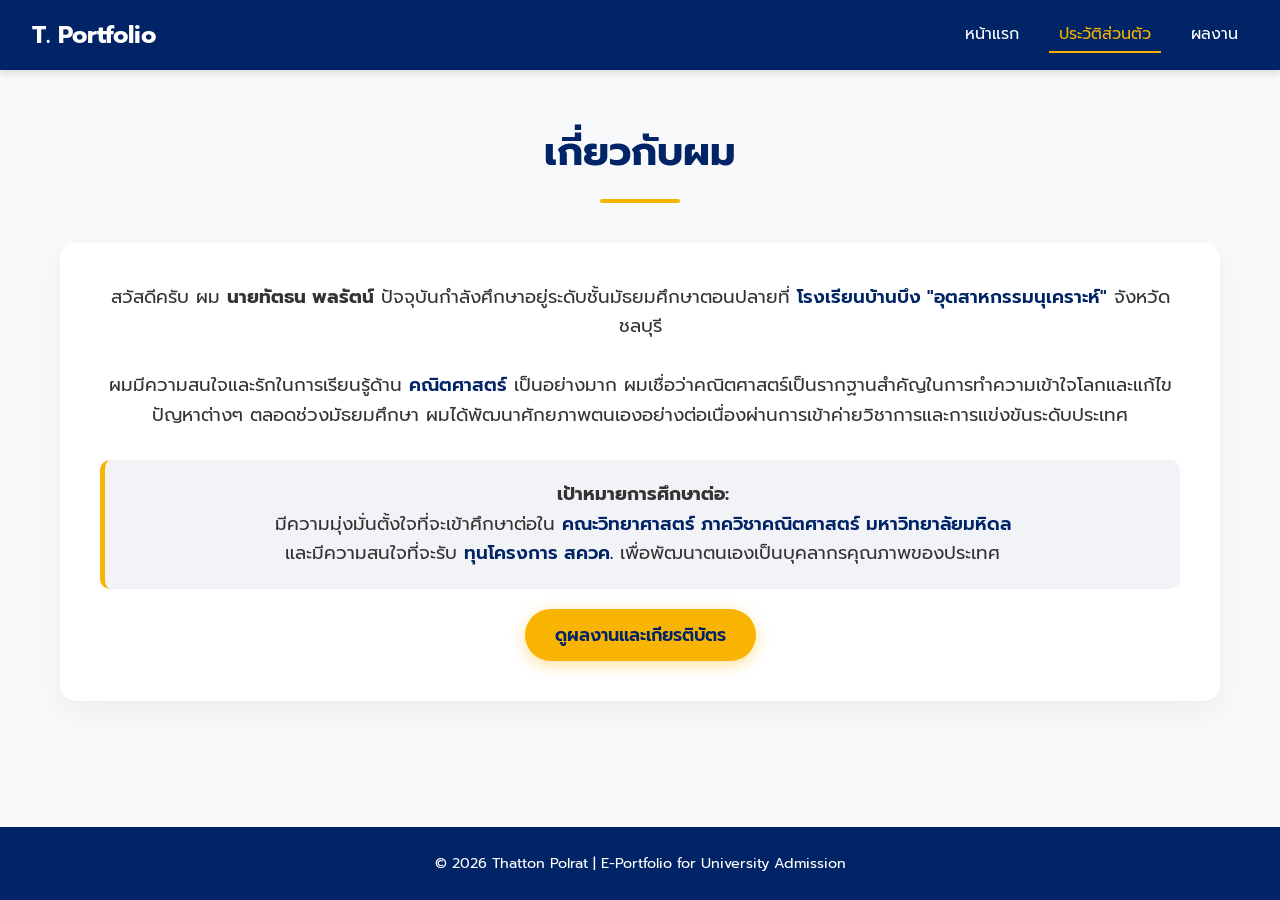
==== about.html @ 31f8aa61 "Create about.html" ====
<!DOCTYPE html>
<html lang="th">
<head>
    <meta charset="UTF-8">
    <meta name="viewport" content="width=device-width, initial-scale=1.0">
    <title>ประวัติส่วนตัว | ทัตธน พลรัตน์</title>
    <link href="https://fonts.googleapis.com/css2?family=Prompt:wght@300;400;600;700&display=swap" rel="stylesheet">
    <link rel="stylesheet" href="style.css">
</head>
<body>

    <nav>
        <a href="index.html" class="logo">T. Portfolio</a>
        <ul>
            <li><a href="index.html">หน้าแรก</a></li>
            <li><a href="about.html" class="active">ประวัติส่วนตัว</a></li>
            <li><a href="portfolio.html">ผลงาน</a></li>
        </ul>
    </nav>

    <main class="page-content">
        <h2 class="section-title">เกี่ยวกับผม</h2>
        <div class="about-grid">
            <p>สวัสดีครับ ผม <strong>นายทัตธน พลรัตน์</strong> ปัจจุบันกำลังศึกษาอยู่ระดับชั้นมัธยมศึกษาตอนปลายที่ <span class="highlight">โรงเรียนบ้านบึง "อุตสาหกรรมนุเคราะห์"</span> จังหวัดชลบุรี</p>
            <br>
            <p>ผมมีความสนใจและรักในการเรียนรู้ด้าน <span class="highlight">คณิตศาสตร์</span> เป็นอย่างมาก ผมเชื่อว่าคณิตศาสตร์เป็นรากฐานสำคัญในการทำความเข้าใจโลกและแก้ไขปัญหาต่างๆ ตลอดช่วงมัธยมศึกษา ผมได้พัฒนาศักยภาพตนเองอย่างต่อเนื่องผ่านการเข้าค่ายวิชาการและการแข่งขันระดับประเทศ</p>
            
            <div class="target-box">
                <strong>เป้าหมายการศึกษาต่อ:</strong> 
                <br>มีความมุ่งมั่นตั้งใจที่จะเข้าศึกษาต่อใน <span class="highlight">คณะวิทยาศาสตร์ ภาควิชาคณิตศาสตร์ มหาวิทยาลัยมหิดล</span> 
                <br>และมีความสนใจที่จะรับ <span class="highlight">ทุนโครงการ สควค.</span> เพื่อพัฒนาตนเองเป็นบุคลากรคุณภาพของประเทศ
            </div>
            
            <a href="portfolio.html" class="btn">ดูผลงานและเกียรติบัตร</a>
        </div>
    </main>

    <footer>
        <p>&copy; 2026 Thatton Polrat | E-Portfolio for University Admission</p>
    </footer>

</body>
</html>
---- style.css ----
:root {
    --primary-color: #002466; /* สีน้ำเงินมหิดล */
    --secondary-color: #F8B400; /* สีเหลืองทอง */
    --bg-color: #F8F9FA;
    --text-color: #333333;
}

* {
    margin: 0;
    padding: 0;
    box-sizing: border-box;
    font-family: 'Prompt', sans-serif;
}

body {
    background-color: var(--bg-color);
    color: var(--text-color);
    line-height: 1.6;
    display: flex;
    flex-direction: column;
    min-height: 100vh;
}

/* Navbar */
nav {
    background-color: var(--primary-color);
    padding: 1rem 2rem;
    position: fixed;
    width: 100%;
    top: 0;
    z-index: 1000;
    display: flex;
    justify-content: space-between;
    align-items: center;
    box-shadow: 0 4px 6px rgba(0,0,0,0.1);
}

nav .logo {
    color: white;
    font-size: 1.5rem;
    font-weight: 700;
    text-decoration: none;
}

nav ul {
    list-style: none;
    display: flex;
    gap: 20px;
}

nav ul li a {
    color: white;
    text-decoration: none;
    font-weight: 400;
    padding: 5px 10px;
    transition: all 0.3s;
}

nav ul li a:hover, nav ul li a.active {
    color: var(--secondary-color);
    border-bottom: 2px solid var(--secondary-color);
}

/* ปุ่มทั่วไป */
.btn {
    padding: 12px 30px;
    background-color: var(--secondary-color);
    color: var(--primary-color);
    text-decoration: none;
    font-weight: 600;
    border-radius: 30px;
    font-size: 1.1rem;
    transition: all 0.3s;
    box-shadow: 0 4px 15px rgba(248, 180, 0, 0.4);
    display: inline-block;
    margin-top: 20px;
}

.btn:hover {
    background-color: #fff;
    transform: translateY(-3px);
    box-shadow: 0 6px 20px rgba(255, 255, 255, 0.4);
}

/* Container สำหรับหน้าย่อย */
.page-content {
    margin-top: 80px; /* เว้นที่ให้ Navbar */
    flex-grow: 1;
    max-width: 1200px;
    margin-left: auto;
    margin-right: auto;
    padding: 40px 20px;
    width: 100%;
}

.section-title {
    text-align: center;
    font-size: 2.5rem;
    color: var(--primary-color);
    margin-bottom: 40px;
    position: relative;
}

.section-title::after {
    content: '';
    width: 80px;
    height: 4px;
    background-color: var(--secondary-color);
    display: block;
    margin: 15px auto 0;
    border-radius: 2px;
}

/* Footer */
footer {
    text-align: center;
    padding: 25px;
    background: var(--primary-color);
    color: white;
    font-size: 0.9rem;
    margin-top: auto; /* ดันให้อยู่ล่างสุดเสมอ */
}

/* Hero Section (เฉพาะหน้าแรก) */
header.hero {
    height: 100vh;
    display: flex;
    flex-direction: column;
    justify-content: center;
    align-items: center;
    text-align: center;
    background: linear-gradient(rgba(0, 36, 102, 0.85), rgba(0, 36, 102, 0.95)), url('https://images.unsplash.com/photo-1635070041078-e363dbe005cb?ixlib=rb-4.0.3&auto=format&fit=crop&w=1920&q=80') center/cover;
    color: white;
    padding: 0 20px;
}

header.hero h1 {
    font-size: 4rem;
    margin-bottom: 10px;
    color: var(--secondary-color);
}

header.hero h2 {
    font-size: 1.5rem;
    font-weight: 300;
    max-width: 800px;
}

/* หน้า About */
.about-grid {
    background: white;
    padding: 40px;
    border-radius: 15px;
    box-shadow: 0 10px 30px rgba(0,0,0,0.05);
    text-align: center;
    font-size: 1.15rem;
}
.highlight {
    color: var(--primary-color);
    font-weight: 600;
}
.target-box {
    background: rgba(0, 36, 102, 0.05);
    padding: 20px;
    border-radius: 10px;
    border-left: 5px solid var(--secondary-color);
    margin-top: 30px;
}

/* หน้า Portfolio */
.portfolio-grid {
    display: grid;
    grid-template-columns: repeat(auto-fit, minmax(320px, 1fr));
    gap: 30px;
}
.card {
    background: white;
    border-radius: 12px;
    overflow: hidden;
    box-shadow: 0 5px 15px rgba(0,0,0,0.08);
    transition: all 0.3s ease;
    display: flex;
    flex-direction: column;
}
.card:hover {
    transform: translateY(-10px);
    box-shadow: 0 15px 30px rgba(0,0,0,0.15);
}
.card img {
    width: 100%;
    height: 220px;
    object-fit: cover;
    border-bottom: 3px solid var(--secondary-color);
}
.card-body {
    padding: 25px;
    flex-grow: 1;
    display: flex;
    flex-direction: column;
}
.tag {
    align-self: flex-start;
    background: var(--primary-color);
    color: white;
    padding: 5px 12px;
    border-radius: 20px;
    font-size: 0.85rem;
    margin-bottom: 15px;
    font-weight: 600;
}
.card-body h3 {
    color: var(--primary-color);
    margin-bottom: 10px;
    font-size: 1.25rem;
    line-height: 1.4;
}
.card-body p {
    font-size: 0.95rem;
    color: #555;
}

/* Responsive */
@media (max-width: 768px) {
    header.hero h1 { font-size: 2.5rem; }
    nav ul { gap: 10px; }
}
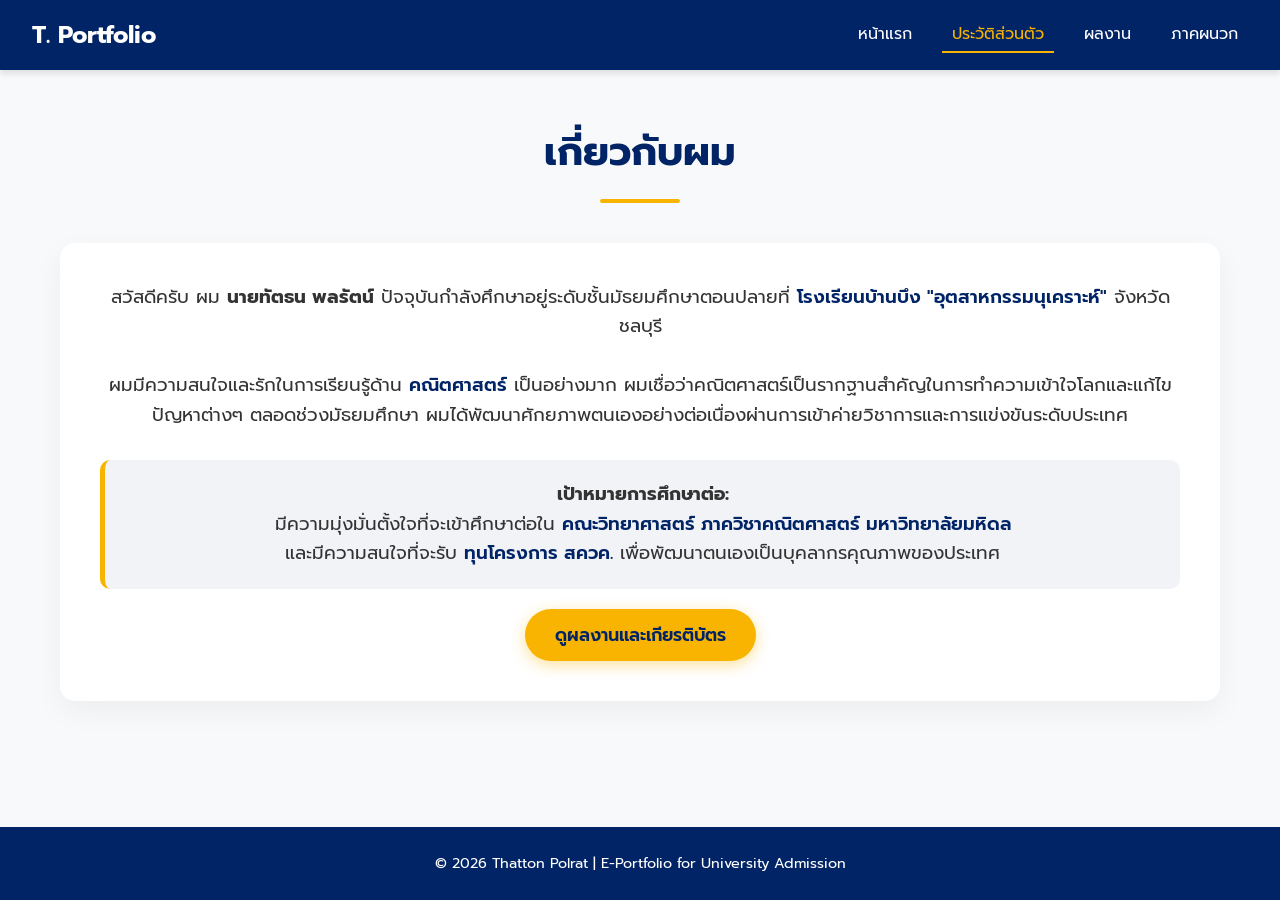
==== commit c2f1d275: "Update about.html" ====
--- a/about.html
+++ b/about.html
@@ -15,6 +15,7 @@
             <li><a href="index.html">หน้าแรก</a></li>
             <li><a href="about.html" class="active">ประวัติส่วนตัว</a></li>
             <li><a href="portfolio.html">ผลงาน</a></li>
+            <li><a href="appendix.html">ภาคผนวก</a></li>
         </ul>
     </nav>
 
